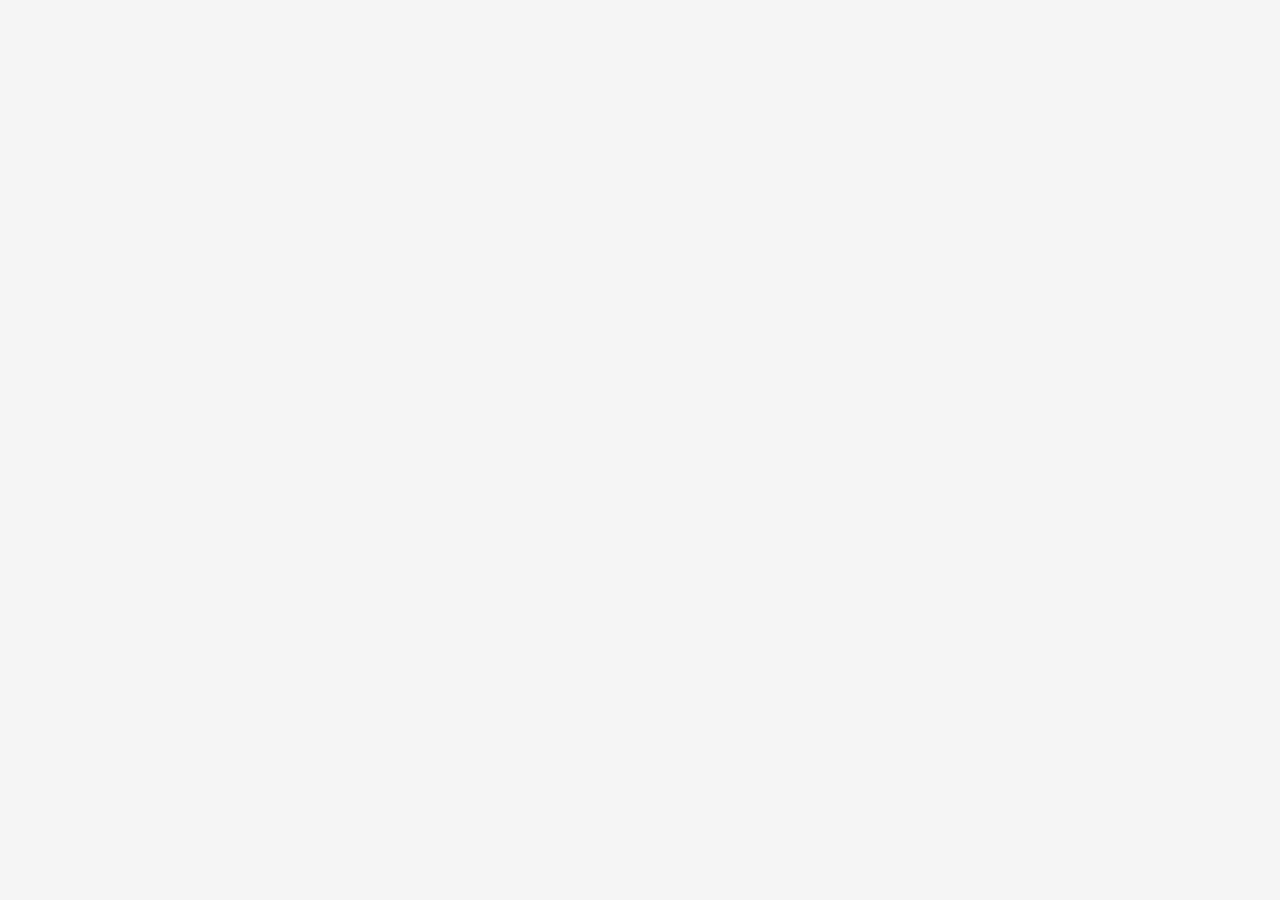
==== index.html @ 93266fc5 "content added" ====
<!DOCTYPE html>
<html lang="en" class="">
  <head>
    <meta http-equiv="X-UA-Compatible" content="IE=edge,chrome=1">
    <meta name="viewport" content="width=device-width, initial-scale=1">
    <meta charset="utf-8">

    <title>Ozlem&#39;s Work - Portfolio Projects</title>
    <link type="text/css" rel="stylesheet" href="lib/icomoon.css">
    <script type="text/javascript" src="lib/player-0.0.11.min.js"></script>
    <script type="text/javascript" src="lib/lzwcompress.js"></script>

    <!-- Resize Hack -->
    <script type="text/javascript">
      window.resizeTo(screen.width, screen.height);
    </script>
    

    

    <script id="__ENTRY__" type="application/json">
      {".js":["rise/7b468cd3.js"],".css":["sandbox/4adfab46.css"]}
    </script>

    <script id="__REMOTE_ENTRIES__" type="application/json">
      {"learn_distribution_frontend":{".js":["learn_dist/entry.js"]},"mondrian":{".js":["mondrian/entry.js"]}}
    </script>

    <script>
      (function() {
        const jsonp = {}
        const allowOutsideDriver = true

        function shouldLoad() {
          if(allowOutsideDriver)
            return true

          return window.location.protocol === 'file:'
            || (window !== window.parent && typeof window.parent.IsLmsPresent === 'function')
        }

        function loadModule(manifest) {
          const p = []

          if (manifest['.css'] != null) {
            for (var idx = 0; idx < manifest['.css'].length; idx++) {
              p.push(new Promise((resolve, reject) => {
                var link = document.createElement('link')
                link.onload = resolve
                link.onerror = reject
                link.rel = 'stylesheet'
                link.href = 'lib/' + manifest['.css'][idx]
                document.body.appendChild(link)
              }))
            }
          }

          if (manifest['.js'] != null) {
            for (var idx = 0; idx < manifest['.js'].length; idx++) {
              p.push(new Promise((resolve, reject) => {
                var script = document.createElement('script')
                script.onload = resolve
                script.onerror = reject
                script.src = 'lib/' + manifest['.js'][idx]
                document.body.appendChild(script)
              }))
            }
          }

          return Promise.all(p)
        }

        function deserialize(str) {
          const buffer = Uint8Array.from(atob(str), c => c.charCodeAt(0))
          const json = new TextDecoder().decode(buffer)
          const result = JSON.parse(json)
          return result
        }

        function __preventLoad() {
          let appDiv = document.getElementById('app')
          let errMsgSpan = document.createElement('span')
          let errMsgText = document.createTextNode('Error: Content launched outside of a supported LMS enviroment.')

          errMsgSpan.appendChild(errMsgText)
          appDiv.appendChild(errMsgSpan)

          throw new Error("Content launched outside of a supported LMS enviroment.")
        }

        function __loadEntry() {
          return loadModule(JSON.parse(document.getElementById('__ENTRY__').textContent))
        }

        function __loadRemoteEntry(name) {
          const manifest = JSON.parse(document.getElementById('__REMOTE_ENTRIES__').textContent)
          if (manifest[name] == null) throw new Error(`Missing manifest for remote entry "${name}".`)
          return loadModule(manifest[name])
        }

        async function __fetchCourse() {
          return Promise.resolve(deserialize("[base64]/[base64]/[base64]/[base64]/[base64]/[base64]/Iiwic2NlbmVfaW5kZXgiOiIxLjE4In0seyJpZCI6IjZRMUtVZlR3R29SIiwidGl0bGUiOiJXaGF0IGNvbG9yIGlzIHJvc8OpIHdpbmU/[base64]/Iiwic2NlbmVfaW5kZXgiOiIxLjIxIn0seyJpZCI6IjZaYmd5TjdpZjVNIiwidGl0bGUiOiJXaGF0IGRvZXMg4oCcYXBwZWxsYXRpb27igJ3CnSBtZWFuIGluIHdpbmU/Iiwic2NlbmVfaW5kZXgiOiIxLjIyIn0seyJpZCI6IjVqS1ZrYVAxWnA5IiwidGl0bGUiOiJXaGF0IGRvZXMg4oCcT2xkIFdvcmxkIHdpbmXigJ0gcmVmZXIgdG8/[base64]/[base64]/[base64]/Iiwic2NlbmVfaW5kZXgiOiIxLjM4In0seyJpZCI6IjZUaG1ocFhXMmNZIiwidGl0bGUiOiJXaGF0IGRvZXMg4oCcY3Jpc3DigJ0gbWVhbiBpbiBhIHdpbmUgZGVzY3JpcHRpb24/[base64]/Iiwic2NlbmVfaW5kZXgiOiIxLjQ0In0seyJpZCI6IjZSQlU5cWxRaE9UIiwidGl0bGUiOiJXaGljaCBvZiB0aGVzZSB3aW5lIHJlZ2lvbnMgaXMgaW4gdGhlIFVuaXRlZCBTdGF0ZXM/[base64]/[base64]/[base64]/[base64]/[base64]/[base64]/[base64]/[base64]"))
        }

        window.__loadEntry = shouldLoad() ? __loadEntry : __preventLoad
        window.__loadRemoteEntry = __loadRemoteEntry
        window.__fetchCourse = __fetchCourse
      })()
    </script>
  </head>
  <body>
    <div id="app"></div>
    <script type="text/javascript">
  (function(root) {
    window.partnerContent = [];

    function isExport() {
      return true;
    }

    function resolvePath(path) {
      return ('assets/').concat(path);
    }

    function resolveFontPath(font) {
      return ('lib/fonts/').concat(font.key.split('/').reverse()[0]);
    }

    root.Runtime = {
      fetch: window.__fetchCourse,
      isExport: isExport,
      resolvePath: resolvePath,
      resolveFontPath: resolveFontPath
    };
  }(window));
</script>

    
    <script>__loadEntry()</script>
    
  </body>
</html>
---- lib/icomoon.css ----
@font-face {
	font-family: 'icomoon';
	src:  url('fonts/icomoon.ttf') format('truetype'),
				url('fonts/icomoon.woff') format('woff');
	font-weight: normal;
	font-style: normal;
}

[class^="icon-"], [class*=" icon-"] {
	/* use !important to prevent issues with browser extensions that change fonts */
	font-family: 'icomoon' !important;
	speak: none;
	font-style: normal;
	font-weight: normal;
	font-variant: normal;
	text-transform: none;
	line-height: 1;

	/* Better Font Rendering =========== */
	-webkit-font-smoothing: antialiased;
	-moz-osx-font-smoothing: grayscale;
}

.icon-edit-author-name:before {
	content: "\e976";
}
.icon-lock:before {
	content: "\e977";
}
.icon-checkmark-valid:before {
	content: "\e95d";
}
.icon-close-media-panel:before {
	content: "\e95e";
}
.icon-trash4:before {
	content: "\e95f";
}
.icon-x-invalid-url:before {
	content: "\e960";
}
.icon-attach2:before {
	content: "\e961";
}
.icon-bold:before {
	content: "\e962";
}
.icon-fontcolor:before {
	content: "\e963";
}
.icon-fontsize:before {
	content: "\e964";
}
.icon-italic:before {
	content: "\e965";
}
.icon-link:before {
	content: "\e966";
}
.icon-orderedlist:before {
	content: "\e967";
}
.icon-quote:before {
	content: "\e968";
}
.icon-unorderedlist:before {
	content: "\e969";
}
.icon-feedback:before {
	content: "\e910";
}
.icon-review:before {
	content: "\e911";
}
.icon-customizable:before {
	content: "\e908";
}
.icon-design:before {
	content: "\e909";
}
.icon-interactions:before {
	content: "\e90a";
}
.icon-questions:before {
	content: "\e90b";
}
.icon-scenarios2:before {
	content: "\e90c";
}
.icon-slides:before {
	content: "\e90d";
}
.icon-desktop:before {
	content: "\e902";
}
.icon-expressions:before {
	content: "\e903";
}
.icon-poses:before {
	content: "\e904";
}
.icon-retina:before {
	content: "\e905";
}
.icon-scenarios:before {
	content: "\e906";
}
.icon-transparency:before {
	content: "\e907";
}
.icon-Master-01:before {
	content: "\e934";
}
.icon-Master-02:before {
	content: "\e93a";
}
.icon-Master-03:before {
	content: "\e939";
}
.icon-Master-04:before {
	content: "\e936";
}
.icon-Master-05:before {
	content: "\e93b";
}
.icon-Master-06:before {
	content: "\e935";
}
.icon-Master-07:before {
	content: "\e937";
}
.icon-Master-08:before {
	content: "\e938";
}
.icon-Master-09:before {
	content: "\e922";
}
.icon-Master-10:before {
	content: "\e926";
}
.icon-Master-11:before {
	content: "\e924";
}
.icon-Master-12:before {
	content: "\e928";
}
.icon-Master-13:before {
	content: "\e923";
}
.icon-Master-14:before {
	content: "\e925";
}
.icon-Master-15:before {
	content: "\e929";
}
.icon-Master-16:before {
	content: "\e927";
}
.icon-Master-17:before {
	content: "\e92b";
}
.icon-Master-18:before {
	content: "\e92c";
}
.icon-Master-19:before {
	content: "\e92d";
}
.icon-Master-20:before {
	content: "\e92e";
}
.icon-Master-21:before {
	content: "\e92f";
}
.icon-Master-22:before {
	content: "\e930";
}
.icon-Master-23:before {
	content: "\e931";
}
.icon-Master-24:before {
	content: "\e932";
}
.icon-Master-25:before {
	content: "\e933";
}
.icon-Master-26:before {
	content: "\e92a";
}
.icon-check-circle:before {
	content: "\e803";
}
.icon-trash:before {
	content: "\e804";
}
.icon-rotation:before {
	content: "\e91a";
}
.icon-vector:before {
	content: "\e91b";
}
.icon-mute:before {
	content: "\e90e";
}
.icon-volume:before {
	content: "\e90f";
}
.icon-logo:before {
	content: "\e805";
}
.icon-share:before {
	content: "\e801";
}
.icon-sorting:before {
	content: "\e91c";
}
.icon-more:before {
	content: "\e91d";
}
.icon-copy:before {
	content: "\e951";
}
.icon-clock:before {
	content: "\e915";
}
.icon-quotes-left:before {
	content: "\e918";
}
.icon-list-numbered:before {
	content: "\e916";
}
.icon-list2:before {
	content: "\e917";
}
.icon-plus:before {
	content: "\e60a";
}
.icon-info:before {
	content: "\e974";
}
.icon-cross:before {
	content: "\e913";
}
.icon-checkmark:before {
	content: "\e975";
}
.icon-arrow-up2:before {
	content: "\e959";
}
.icon-arrow-down2:before {
	content: "\e95a";
}
.icon-sort-alpha-asc:before {
	content: "\e912";
}
.icon-rtf:before {
	content: "\e94b";
}
.icon-doc:before {
	content: "\e94a";
}
.icon-pdf:before {
	content: "\e94c";
}
.icon-ppt:before {
	content: "\e94d";
}
.icon-file:before {
	content: "\e94e";
}
.icon-xls:before {
	content: "\e94f";
}
.icon-zip:before {
	content: "\e950";
}
.icon-file-alt:before {
	content: "\e944";
}
.icon-doc-alt:before {
	content: "\e943";
}
.icon-pdf-alt:before {
	content: "\e945";
}
.icon-ppt-alt:before {
	content: "\e946";
}
.icon-rtf-alt:before {
	content: "\e947";
}
.icon-xls-alt:before {
	content: "\e948";
}
.icon-zip-alt:before {
	content: "\e949";
}
.icon-attach:before {
	content: "\e942";
}
.icon-reload:before {
	content: "\e941";
}
.icon-trash2:before {
	content: "\e60d";
}
.icon-arrow-left:before {
	content: "\e608";
}
.icon-arrow-right:before {
	content: "\e609";
}
.icon-check-alt:before {
	content: "\e606";
}
.icon-password-view:before {
	content: "\e972";
}
.icon-password-hide:before {
	content: "\e973";
}
.icon-view-grid:before {
	content: "\e96c";
}
.icon-grid-view:before {
	content: "\e96c";
}
.icon-view-list:before {
	content: "\e96d";
}
.icon-list-view:before {
	content: "\e96d";
}
.icon-blocks:before {
	content: "\e95b";
}
.icon-list3:before {
	content: "\e95c";
}
.icon-export:before {
	content: "\e958";
}
.icon-screencast:before {
	content: "\e957";
}
.icon-cursor:before {
	content: "\e956";
}
.icon-documents:before {
	content: "\e952";
}
.icon-duplicate:before {
	content: "\e952";
}
.icon-trash3:before {
	content: "\e953";
}
.icon-Article:before {
	content: "\e93c";
}
.icon-Interaction:before {
	content: "\e93d";
}
.icon-Quiz:before {
	content: "\e93e";
}
.icon-Video:before {
	content: "\e93f";
}
.icon-trashcan:before {
	content: "\e921";
}
.icon-marker_style:before {
	content: "\e920";
}
.icon-photo:before {
	content: "\e91f";
}
.icon-microphone:before {
	content: "\e91e";
}
.icon-plus2:before {
	content: "\e800";
}
.icon-processing:before {
	content: "\e607";
}
.icon-menu:before {
	content: "\e602";
}
.icon-headset:before {
	content: "\e603";
}
.icon-list:before {
	content: "\e604";
}
.icon-video:before {
	content: "\e605";
}
.icon-mail:before {
	content: "\e954";
}
.icon-remove:before {
	content: "\e955";
}
.icon-up-level-2:before {
	content: "\e96e";
}
.icon-up-level-list-2:before {
	content: "\e96f";
}
.icon-plus-circle:before {
	content: "\e802";
}
.icon-up-level:before {
	content: "\e970";
}
.icon-up-level-list:before {
	content: "\e971";
}
.icon-eye:before {
	content: "\e96b";
}
.icon-tick:before {
	content: "\e900";
}
.icon-check:before {
	content: "\e901";
}
.icon-link-alt:before {
	content: "\e919";
}
.icon-chevron-down:before {
	content: "\e60b";
}
.icon-chevron-up:before {
	content: "\e60c";
}
.icon-chevron-left:before {
	content: "\e600";
}
.icon-chevron:before {
	content: "\e601";
}
.icon-chevron-right:before {
	content: "\e601";
}
.icon-close-small:before {
	content: "\e940";
}
.icon-pie-chart:before {
	content: "\e914";
}
.icon-alert:before {
	content: "\e96a";
}
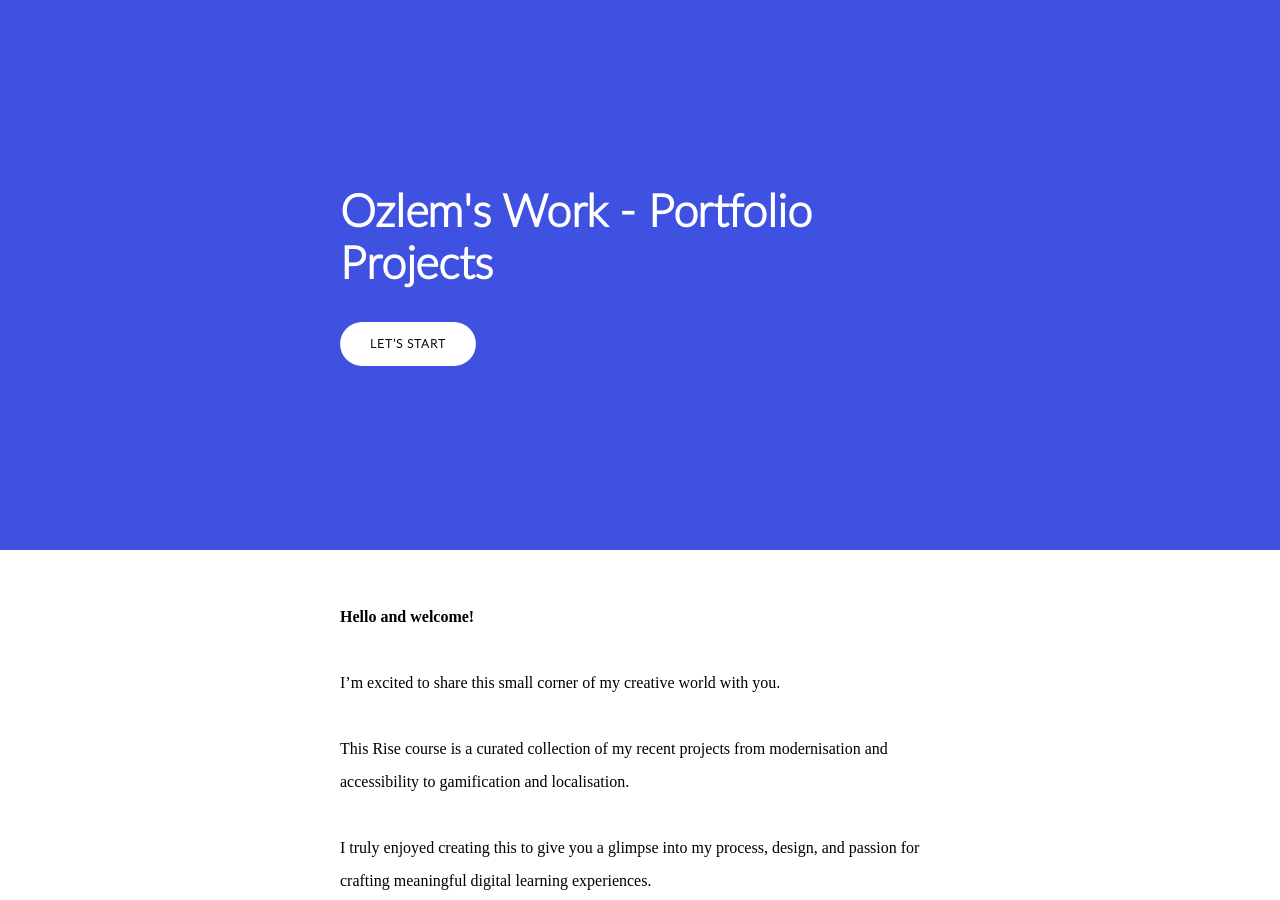
==== commit 25e070f5: "v3" ====
--- a/index.html
+++ b/index.html
@@ -7,7 +7,6 @@
 
     <title>Ozlem&#39;s Work - Portfolio Projects</title>
     <link type="text/css" rel="stylesheet" href="lib/icomoon.css">
-    <script type="text/javascript" src="lib/player-0.0.11.min.js"></script>
     <script type="text/javascript" src="lib/lzwcompress.js"></script>
 
     <!-- Resize Hack -->
@@ -16,10 +15,8 @@
     </script>
     
 
-    
-
     <script id="__ENTRY__" type="application/json">
-      {".js":["rise/7b468cd3.js"],".css":["sandbox/4adfab46.css"]}
+      {".js":["rise/36f65478.js"],".css":["sandbox/4adfab46.css"]}
     </script>
 
     <script id="__REMOTE_ENTRIES__" type="application/json">
@@ -99,7 +96,7 @@
         }
 
         async function __fetchCourse() {
-          return Promise.resolve(deserialize("[base64]/[base64]/[base64]/[base64]/[base64]/[base64]/Iiwic2NlbmVfaW5kZXgiOiIxLjE4In0seyJpZCI6IjZRMUtVZlR3R29SIiwidGl0bGUiOiJXaGF0IGNvbG9yIGlzIHJvc8OpIHdpbmU/[base64]/Iiwic2NlbmVfaW5kZXgiOiIxLjIxIn0seyJpZCI6IjZaYmd5TjdpZjVNIiwidGl0bGUiOiJXaGF0IGRvZXMg4oCcYXBwZWxsYXRpb27igJ3CnSBtZWFuIGluIHdpbmU/Iiwic2NlbmVfaW5kZXgiOiIxLjIyIn0seyJpZCI6IjVqS1ZrYVAxWnA5IiwidGl0bGUiOiJXaGF0IGRvZXMg4oCcT2xkIFdvcmxkIHdpbmXigJ0gcmVmZXIgdG8/[base64]/[base64]/[base64]/Iiwic2NlbmVfaW5kZXgiOiIxLjM4In0seyJpZCI6IjZUaG1ocFhXMmNZIiwidGl0bGUiOiJXaGF0IGRvZXMg4oCcY3Jpc3DigJ0gbWVhbiBpbiBhIHdpbmUgZGVzY3JpcHRpb24/[base64]/Iiwic2NlbmVfaW5kZXgiOiIxLjQ0In0seyJpZCI6IjZSQlU5cWxRaE9UIiwidGl0bGUiOiJXaGljaCBvZiB0aGVzZSB3aW5lIHJlZ2lvbnMgaXMgaW4gdGhlIFVuaXRlZCBTdGF0ZXM/[base64]/[base64]/[base64]/[base64]/[base64]/[base64]/[base64]/[base64]"))
+          return Promise.resolve(deserialize("[base64]/[base64]/Iiwic2NlbmVfaW5kZXgiOiIxLjUifSx7ImlkIjoiNXdzTnFpNElJM0ciLCJ0aXRsZSI6IldoYXQgaXMgYSBzb21tZWxpZXI/[base64]/[base64]/[base64]/[base64]/[base64]/Iiwic2NlbmVfaW5kZXgiOiIxLjI2In0seyJpZCI6IjVzaEVNY1M3b2U5IiwidGl0bGUiOiJXaGF0IGlzIGEgd2luZSBmbGlnaHQ/[base64]/[base64]/[base64]/Iiwic2NlbmVfaW5kZXgiOiIxLjQwIn0seyJpZCI6IjZLZ3ByeW1DZ05BIiwidGl0bGUiOiJXaGljaCBvZiB0aGUgZm9sbG93aW5nIHdpbmVzIGlzIGNvbW1vbmx5IGFzc29jaWF0ZWQgd2l0aCBBcmdlbnRpbmE/[base64]/Iiwic2NlbmVfaW5kZXgiOiIxLjQ2In0seyJpZCI6IjVadGJwUUFPNnFXIiwidGl0bGUiOiJXaGF0IGRvZXMg4oCcb2ZmLWRyeeKAnSBtZWFuIGluIHdpbmU/[base64]/[base64]/[base64]/[base64]/[base64]/[base64]/[base64]/[base64]/[base64]/[base64]/[base64]/[base64]/[base64]/[base64]